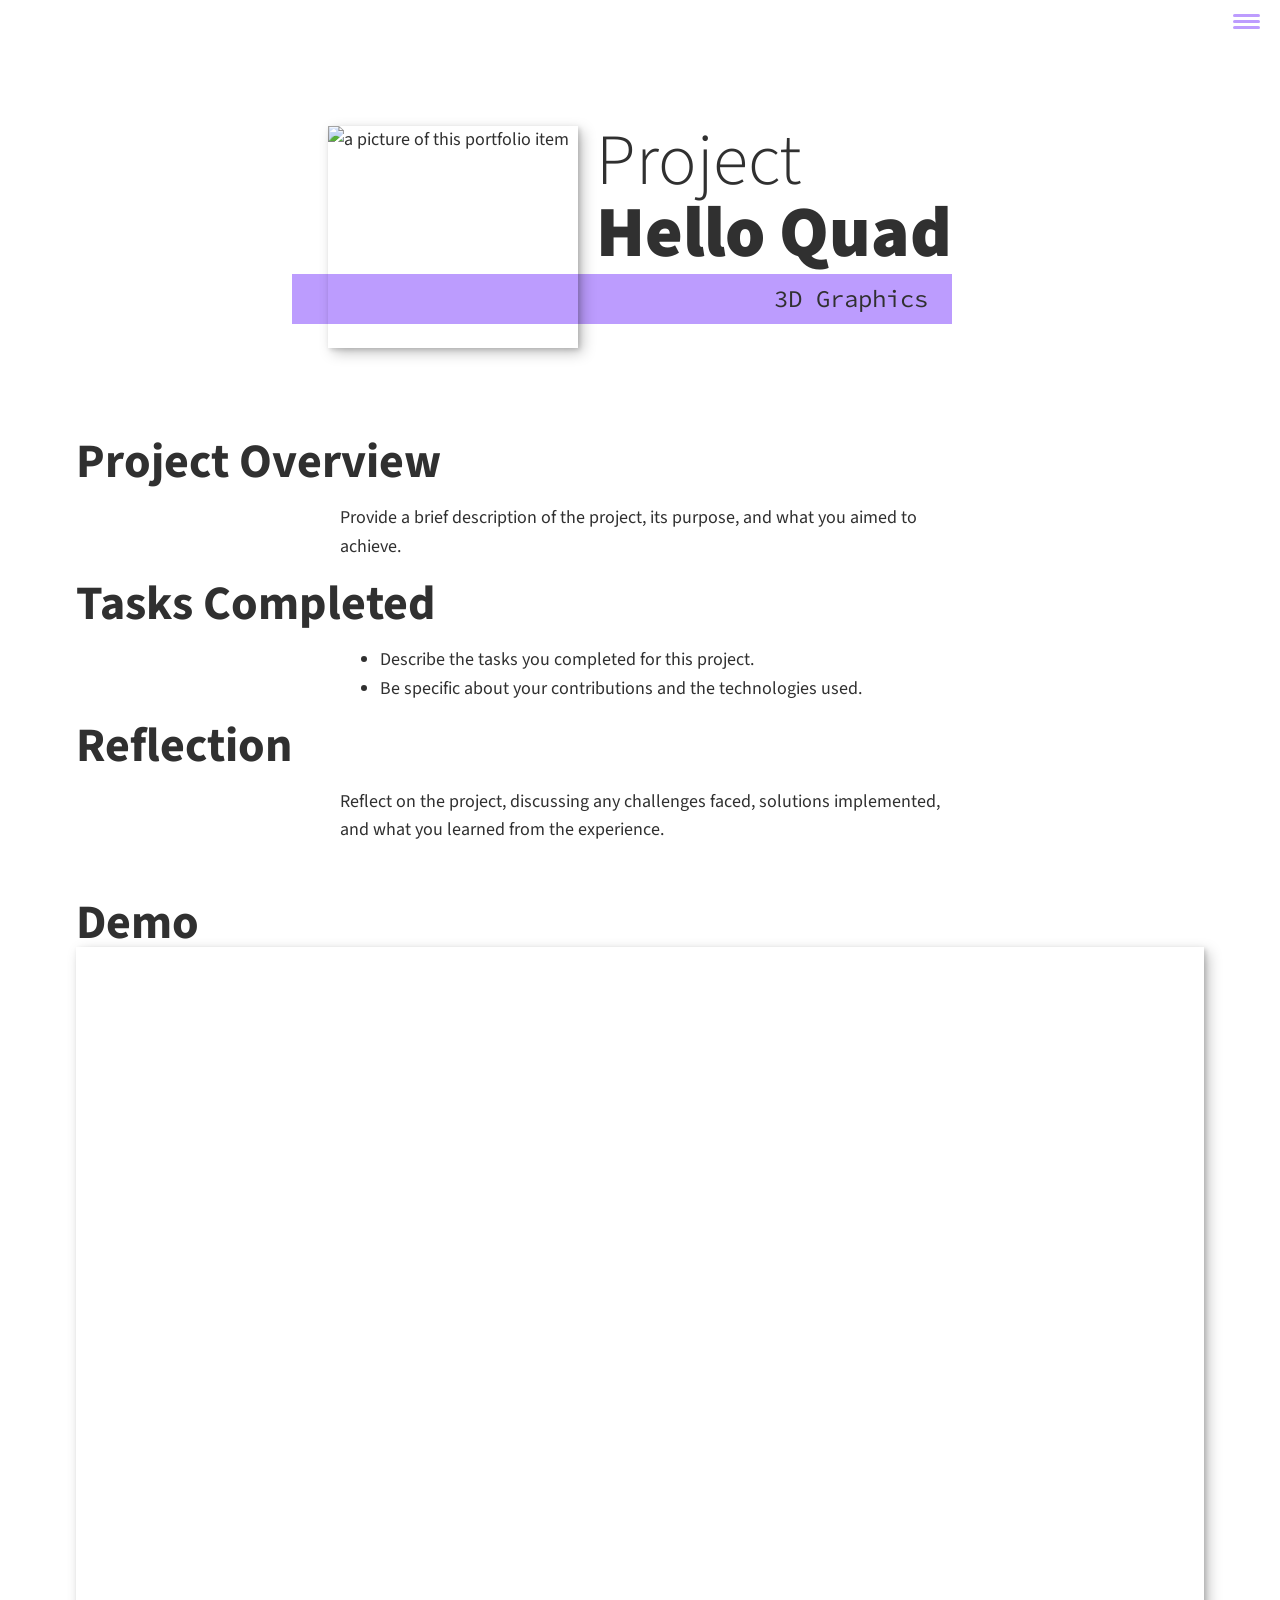
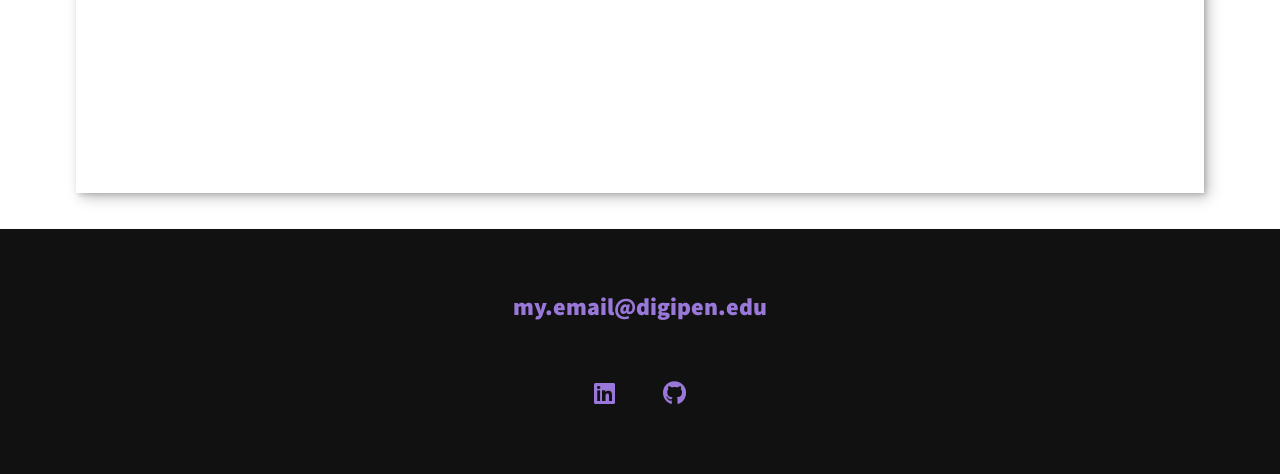
==== portfolio/01_hello.html @ 69de8294 "Update 01_hello.html ." ====
<!-- https://youtu.be/_xkSvufmjEs?si=mh-MXT2ZdUasYAYn&t=3416 -->
<!-- adobe.ly/2GAgF93 -->
<!-- https://scrimba.com/build-and-deploy-your-portfolio-c012 -->
<!DOCTYPE html>
<html lang="en">

<head>
    <meta charset="UTF-8">
    <link rel="icon" type="image/svg+xml" href="../img/face.jpg">

    <!-- Help auto scale for desktop & mobile -->
    <meta name="viewport" content="width=device-width, initial-scale=1.0">
    <title>Youngwoo Lee Hello Quad Website</title>

    <!-- Normalize the difference across browsers  https://necolas.github.io/normalize.css/ -->
    <link rel="stylesheet" href="../external/normalize.css">

    <link rel="stylesheet" href="https://cdnjs.cloudflare.com/ajax/libs/font-awesome/5.11.2/css/all.css"
        integrity="sha256-46qynGAkLSFpVbEBog43gvNhfrOj+BmwXdxFgVK/Kvc=" crossorigin="anonymous" />

    <!-- https://fonts.google.com/selection/embed -->
    <link rel="preconnect" href="https://fonts.googleapis.com">
    <link rel="preconnect" href="https://fonts.gstatic.com" crossorigin>
    <link
        href="https://fonts.googleapis.com/css2?family=Source+Code+Pro:ital,wght@0,200..900;1,200..900&family=Source+Sans+3:ital,wght@0,200..900;1,200..900&display=swap"
        rel="stylesheet">

    <link rel="stylesheet" href="../css/style.css">
</head>

<body>
    <header>
        <div class="logo">
            <!-- alt text can be blank since the logo is purely decorative and putting something like logo isn't actually helpful -->
            <!-- img src="../img/cout.jpg" alt="" -->
        </div>
        <button class="nav-toggle" aria-label="toggle navigation">
            <span class="hamburger"></span>
        </button>
        <nav class="nav">
            <ul class="nav__list">
                <li class="nav__item">
                    <a href="../index.html" class="nav__link">Home</a>
                </li>
                <li class="nav__item">
                    <a href="../index.html#skills" class="nav__link">Skills</a>
                </li>
                <li class="nav__item">
                    <a href="../index.html#about" class="nav__link">About Me</a>
                </li>
                <li class="nav__item">
                    <a href="../index.html#projects" class="nav__link">Projects</a>
                </li>
                <li class="nav__item">
                    <a href="../index.html#resume" class="nav__link">Resume</a>
                </li>
            </ul>
        </nav>
    </header>

    <!-- Introduction -->
    <section class="intro">
        <h1 class="section__title section__title--intro">
            Project <strong>Hello Quad</strong>
        </h1>
        <p class="section__subtitle section__subtitle--intro">3D Graphics</p>
        <img src="../img/portfolio_thumbnails/01_hello.jpg" alt="a picture of this portfolio item" class="intro__img">
    </section>

    <div class="portfolio-item-individual">
        <h2>Project Overview</h2>
        <p>Provide a brief description of the project, its purpose, and what you aimed to achieve.</p>

        <h2>Tasks Completed</h2>
        <ul>
            <li>Describe the tasks you completed for this project.</li>
            <li>Be specific about your contributions and the technologies used.</li>
        </ul>

        <h2>Reflection</h2>
        <p>Reflect on the project, discussing any challenges faced, solutions implemented, and what you learned from the
            experience.</p>
    </div>

    <div class="portfolio-item-individual">
        <h2>Demo</h2>
        <!-- Hello_quad demo the webgl version of the project -->
        <iframe id="demo" src="https://miyeokjulki.github.io/hello_quad_URL"></iframe>
    </div>


    <!-- Footer -->
    <footer class="footer">
        <a href="mailto:my.email@digipen.edu" class="footer__link">my.email@digipen.edu</a>
        <ul class="social-list">
            <li class="social-list__item">
                <a class="social-list__link" href="https://www.linkedin.com/in/영우-이-b2654640">
                    <i class="fab fa-linkedin"></i>
                </a>
            </li>
            <li class="social-list__item">
                <a class="social-list__link" href="https://github.com/miyeokjulki">
                    <i class="fab fa-github"></i>
                </a>
            </li>
            <!-- Want to list more? search : https://fontawesome.com/v5/search?ic=brands -->
        </ul>
    </footer>

    <script src="../js/index.js"></script>

</body>

</html>
---- css/style.css ----
/* make padding within widths rather calculating with total width? */
*,
*::before,
*::after {
  box-sizing: border-box;
}

/* Custom Properties */

:root {
  --ff-primary: "Source Sans 3", sans-serif;
  --ff-secondary: "Source Code Pro", monospace;

  --fw-reg: 300;
  --fw-bold: 900;

  --clr-light: #ffffff;
  --clr-dark: #303030;
  --clr-accent: #b18bfed9;

  --fs-h1: 3rem;
  --fs-h2: 2.25rem;
  --fs-h3: 1.25rem;
  --fs-body: 1rem;

  --bs: 0.25em 0.25em 0.75em rgba(0, 0, 0, 0.25),
    0.125em 0.125em 0.25em rgba(0, 0, 0, 0.15);
}

/* With wider screens use differnt/bigger numbers */
@media (min-width: 800px) {
  :root {
    --fs-h1: 4.5rem;
    --fs-h2: 3rem;
    --fs-h3: 1.5rem;
    --fs-body: 1.125rem;
  }
}

/* General Styles */

html {
  scroll-behavior: smooth;
}

body {
  background: var(--clr-light);
  color: var(--clr-dark);
  margin: 0;
  font-family: var(--ff-primary);
  font-size: var(--fs-body);
  line-height: 1.6;
}

section {
  padding: 5em 2em;
}

img {
  display: block;
  max-width: 100%;
}

strong {
  font-weight: var(--fw-bold);
}

:focus {
  outline: 3px solid var(--clr-accent);
  outline-offset: 3px;
}

.btn {
  display: inline-block;
  padding: 0.5em 2.5em;
  background: var(--clr-accent);
  color: var(--clr-dark);
  text-decoration: none;
  cursor: pointer;
  font-size: 0.8rem;
  text-transform: uppercase;
  letter-spacing: 2px;
  font-weight: var(--fw-bold);
  transition: transform 200ms ease-in-out;
}

.btn:hover {
  transform: scale(1.1);
}

/* Typography */

h1,
h2,
h3 {
  line-height: 1;
  margin: 0;
}

h1 {
  font-size: var(--fs-h1);
}

h2 {
  font-size: var(--fs-h2);
}

h3 {
  font-size: var(--fs-h3);
}

.section__title {
  margin-bottom: 0.25rem;
}

.section__title--intro {
  font-weight: var(--fw-reg);
}

.section__title--intro strong {
  display: block;
}

.section__subtitle {
  margin: 0;
  font-size: var(--fs-h3);
}

.section__subtitle--intro,
.section__subtitle--about {
  background: var(--clr-accent);
  padding: 0.25em 1em;
  font-family: var(--ff-secondary);
  margin-bottom: 1em;
}

.section__subtitle--projects {
  color: var(--clr-accent);
  font-weight: var(--fw-bold);
  margin-bottom: 1em;
}

/* header */
header {
  display: flex;
  justify-content: space-between;
  padding: 1em;
}
.logo {
  max-width: 528px;
}

.nav {
  position: fixed;
  background: var(--clr-dark);
  color: var(--clr-light);
  top: 0;
  bottom: 0;
  left: 0;
  right: 0;
  z-index: 100;

  transform: translateX(100%);
  transition: transform 250ms cubic-bezier(0.5, 0, 0.5, 1);
}

.nav__list {
  list-style: none;
  display: flex;
  height: 100%;
  flex-direction: column;
  justify-content: space-evenly;
  align-items: center;
  margin: 0;
  padding: 0;
}

.nav__link {
  color: inherit;
  font-weight: var(--fw-bold);
  font-size: var(--fs-h2);
  text-decoration: none;
}

.nav__link:hover {
  color: var(--clr-accent);
}

.nav-toggle {
  padding: 0.5em;
  background: transparent;
  border: 0;
  cursor: pointer;
  position: absolute;
  right: 1em;
  top: 1em;
  z-index: 1000;
}

.nav-open .nav {
  transform: translateX(0);
}

.nav-open .nav-toggle {
  position: fixed;
}

.nav-open .hamburger {
  transform: rotate(0.625turn);
}

.nav-open .hamburger::before {
  transform: rotate(90deg) translateX(-6px);
}

.nav-open .hamburger::after {
  opacity: 0;
}

.hamburger {
  display: block;
  position: relative;
}

.hamburger,
.hamburger::before,
.hamburger::after {
  background: var(--clr-accent);
  width: 2em;
  height: 3px;
  border-radius: 1em;
  transition: transform 250ms ease-in-out;
}

.hamburger::before,
.hamburger::after {
  content: "";
  position: absolute;
  left: 0;
  right: 0;
}

.hamburger::before {
  top: 6px;
}
.hamburger::after {
  bottom: 6px;
}

/* Intro Section */
.intro {
  position: relative;
  z-index: 2;
}

.intro-bg {
  position: absolute;
  top: 0;
  left: 0;
  width: 100%;
  height: 100%;
  overflow: hidden;
  z-index: 0;
}

.intro-bg iframe {
  width: 100%;
  height: 100%;
  border: none;
  position: absolute;
  top: 0;
  left: 0;
}

.intro-bg canvas {
  width: 100%;
  height: 100%;
  display: block;
}

.intro > *:not(.intro-bg) {
  position: relative;
  z-index: 1;
}

.intro__img {
  box-shadow: var(--bs);
}

.section__subtitle--intro {
  display: inline-block;
}

@media (min-width: 600px) {
  .intro {
    display: grid;
    width: min-content;
    margin: 0 auto;
    column-gap: 1em;
    grid-template-areas:
      "img title"
      "img subtitle";
    grid-template-columns: min-content max-content;
  }

  .intro__img {
    grid-area: img;
    min-width: 250px;
    position: relative;
    z-index: 2;
  }

  .section__subtitle--intro {
    align-self: start;
    grid-column: -1/1;
    grid-row: 2;
    text-align: right;
    position: relative;
    left: -1.5em;
    width: calc(100% + 1.5em);
  }
}

/* my services section */

.my-services {
  background-color: var(--clr-dark);
  /* background-image: url(../img/skills-bg.jpg); */
  background-size: cover;
  background-blend-mode: overlay;
  color: var(--clr-light);
  text-align: center;
}

.section__title--services {
  color: var(--clr-accent);
  position: relative;
}

.section__title--services::after {
  content: "";
  display: block;
  width: 2em;
  height: 1px;
  margin: 0.5em auto 1em;
  background: var(--clr-light);
  opacity: 0.25;
}

.services {
  margin-bottom: 4em;
}

.service {
  max-width: 500px;
  margin: 0 auto;
}

@media (min-width: 800px) {
  .services {
    display: flex;
    justify-content: center;
    gap: 2em;
    max-width: 1000px;
    /* margin-left: auto;
    margin-right: auto; */
    margin: 0 auto;
  }

  .service {
    flex: 1;
    margin: 0;
    text-align: center;
  }

  .service + .service {
    margin-left: 0;
  }
}

/* About Me */

.about-me {
  max-width: 1000px;
  margin: 0 auto;
}

.about-me__img {
  box-shadow: var(--bs);
}

@media (min-width: 600px) {
  .about-me {
    display: grid;
    grid-template-columns: 1fr 200px;
    grid-template-areas:
      "title img"
      "subtitle img"
      "text img";
    column-gap: 2em;
  }

  .section__title--about {
    grid-area: title;
  }

  .section__subtitle--about {
    grid-column: 1 / -1;
    grid-row: 2;
    position: relative;
    left: -1em;
    width: calc(100% + 2em);
    padding-left: 1em;
    padding-right: calc(200px + 2.5em);
  }

  .about-me__img {
    grid-area: img;
    position: relative;
    z-index: 2;
  }
}

/* Portfolio / My projects */

.my-projects {
  background-color: var(--clr-dark);
  color: var(--clr-light);
  text-align: center;
}

.portfolio {
  display: grid;
  grid-template-columns: repeat(auto-fit, minmax(300px, 1fr));
  max-width: 1200px;
  margin: 0 auto;
}

.portfolio__item {
  background: var(--clr-dark);
  overflow: hidden;
}

.portfolio__img {
  transition: transform 750ms cubic-bezier(0.5, 0, 0.5, 1), opacity 250ms linear;
}

.portfolio__item:focus {
  position: relative;
  z-index: 2;
}

.portfolio__img:hover,
.portfolio__item:focus .portfolio__img {
  transform: scale(1.2);
  opacity: 0.75;
}

/*--------------------------------------------------------------
# Resume Section
--------------------------------------------------------------*/

.section__title--resume {
  text-align: center;
}

.my-resume {
  display: flex;
  flex-direction: column;
  align-items: center;
}

.resume-section h3 {
  color: var(--clr-dark);
  text-align: center;
}

.resume-section .resume-item {
  padding: 0 0 20px 20px;
  margin-top: -18px;
  border-left: 2px solid var(--clr-accent);
  position: relative;
  max-width: 1000px;
}

.resume-section .resume-item b {
  text-transform: uppercase;
  color: color-mix(in srgb, var(--clr-accent), transparent 5%);
  position: sticky;
}

.resume-section .resume-item::before {
  content: "";
  position: absolute;
  width: 16px;
  height: 16px;
  border-radius: 50px;
  left: -9px;
  top: 0;
  background: var(--clr-light);
  border: 2px solid var(--clr-accent);
}

/* Footer */

.footer {
  background: #111;
  color: var(--clr-accent);
  text-align: center;
  padding: 2.5em 0;
  font-size: var(--fs-h3);
}

.footer a {
  color: inherit;
  text-decoration: none;
}

.footer__link {
  font-weight: var(--fw-bold);
}

.footer__link:hover,
.social-list__link:hover {
  opacity: 0.7;
}

.footer__link:hover {
  text-decoration: underline;
}

.social-list {
  list-style: none;
  display: flex;
  justify-content: center;
  margin: 2em 0 0;
  padding: 0;
}

.social-list__item {
  margin: 0 0.5em;
}

.social-list__link {
  padding: 0.5em;
}

/* individual portfolio item styles */

.portfolio-item-individual {
  padding: 0 2em 2em;
  max-width: 1200px;
  margin: 0 auto;
}

.portfolio-item-individual p,
.portfolio-item-individual ul {
  max-width: 600px;
  margin-left: auto;
  margin-right: auto;
}

.portfolio-item-individual iframe {
  box-shadow: var(--bs);
  display: block;
  max-width: 1200px;
  width: 100%;
  height: auto;
  aspect-ratio: 4 / 3; /* Maintain aspect ratio */
  margin: 0 auto; /* Centering */
  border: none;
}
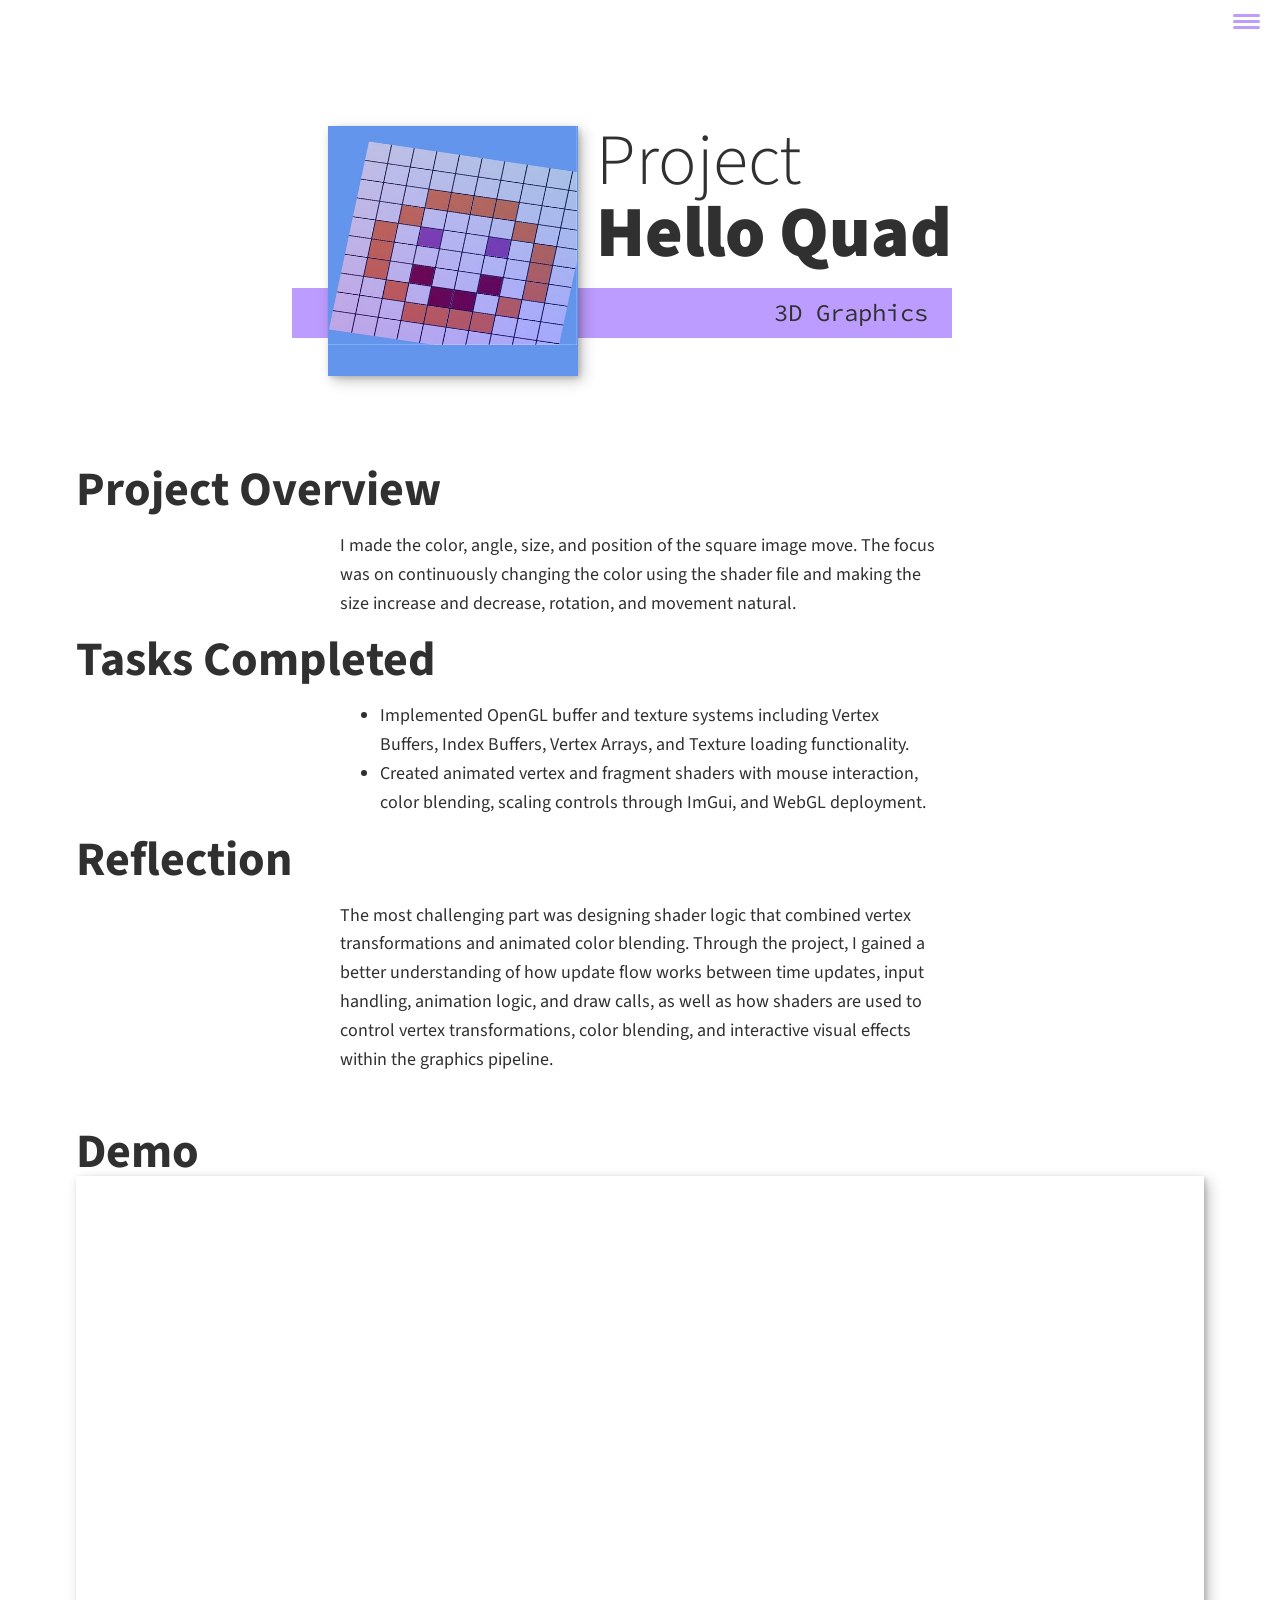
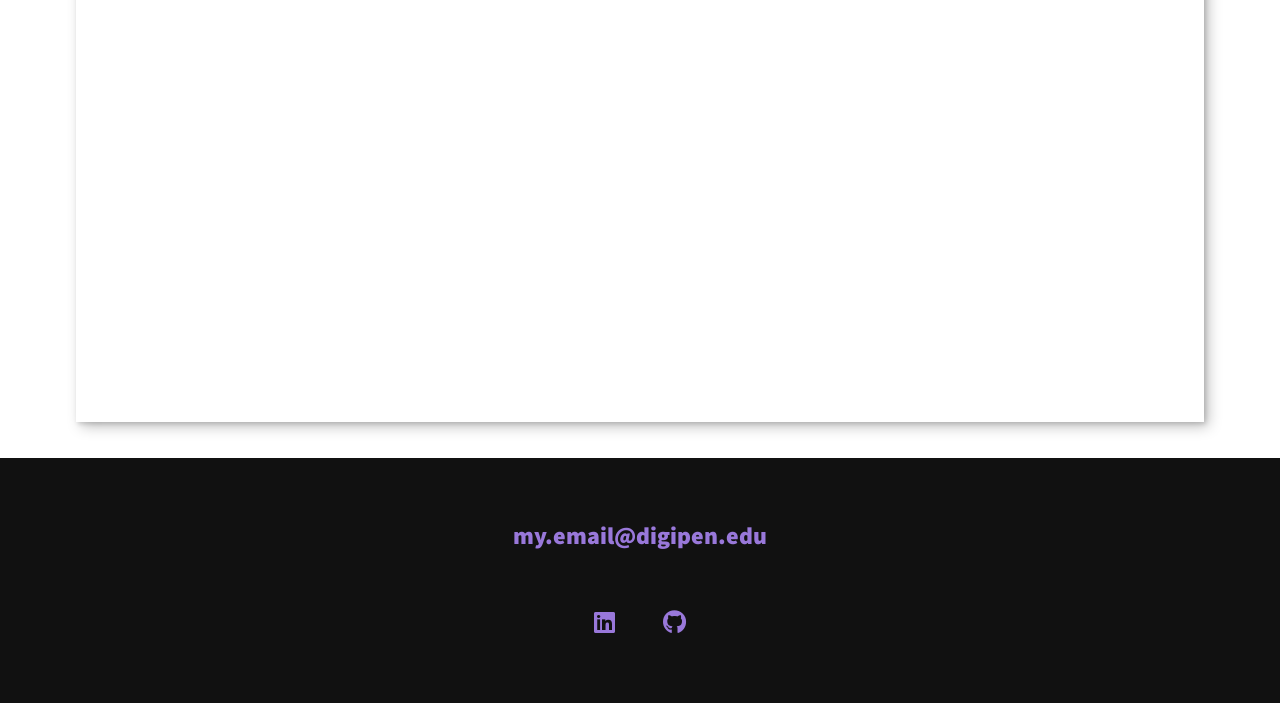
==== commit 3b173f5d: ". ." ====
--- a/portfolio/01_hello.html
+++ b/portfolio/01_hello.html
@@ -6,7 +6,7 @@
 
 <head>
     <meta charset="UTF-8">
-    <link rel="icon" type="image/svg+xml" href="../img/face.jpg">
+    <link rel="icon" type="image/svg+xml" href="../img/face_youngwooLee.jpg">
 
     <!-- Help auto scale for desktop & mobile -->
     <meta name="viewport" content="width=device-width, initial-scale=1.0">
@@ -69,23 +69,26 @@
 
     <div class="portfolio-item-individual">
         <h2>Project Overview</h2>
-        <p>Provide a brief description of the project, its purpose, and what you aimed to achieve.</p>
+        <p>I made the color, angle, size, and position of the square image move. 
+            The focus was on continuously changing the color using the shader file and making the size increase and decrease, rotation, and movement natural.</p>
 
         <h2>Tasks Completed</h2>
         <ul>
-            <li>Describe the tasks you completed for this project.</li>
-            <li>Be specific about your contributions and the technologies used.</li>
+            <li>Implemented OpenGL buffer and texture systems including Vertex Buffers, Index Buffers, Vertex Arrays, and Texture loading functionality.</li>
+            <li>Created animated vertex and fragment shaders with mouse interaction, color blending, scaling controls through ImGui, and WebGL deployment.</li>
         </ul>
 
         <h2>Reflection</h2>
-        <p>Reflect on the project, discussing any challenges faced, solutions implemented, and what you learned from the
-            experience.</p>
+        <p>The most challenging part was designing shader logic that combined vertex transformations and animated color blending. 
+            Through the project, I gained a better understanding of how update flow works between time updates, input handling, animation logic, and draw calls, 
+            as well as how shaders are used to control vertex transformations, color blending, and interactive visual effects within the graphics pipeline.
+        </p>
     </div>
 
     <div class="portfolio-item-individual">
         <h2>Demo</h2>
         <!-- Hello_quad demo the webgl version of the project -->
-        <iframe id="demo" src="https://miyeokjulki.github.io/hello_quad_URL"></iframe>
+        <iframe id="demo" src="https://miyeokjulki.github.io/hello_quad_URL/"></iframe>
     </div>
 
 
@@ -94,12 +97,12 @@
         <a href="mailto:my.email@digipen.edu" class="footer__link">my.email@digipen.edu</a>
         <ul class="social-list">
             <li class="social-list__item">
-                <a class="social-list__link" href="https://www.linkedin.com/in/영우-이-b2654640">
+                <a class="social-list__link" href="https://www.linkedin.com/in/영우-이-b26546408/">
                     <i class="fab fa-linkedin"></i>
                 </a>
             </li>
             <li class="social-list__item">
-                <a class="social-list__link" href="https://github.com/miyeokjulki">
+                <a class="social-list__link" href="https://github.com/miyeokjulki/">
                     <i class="fab fa-github"></i>
                 </a>
             </li>
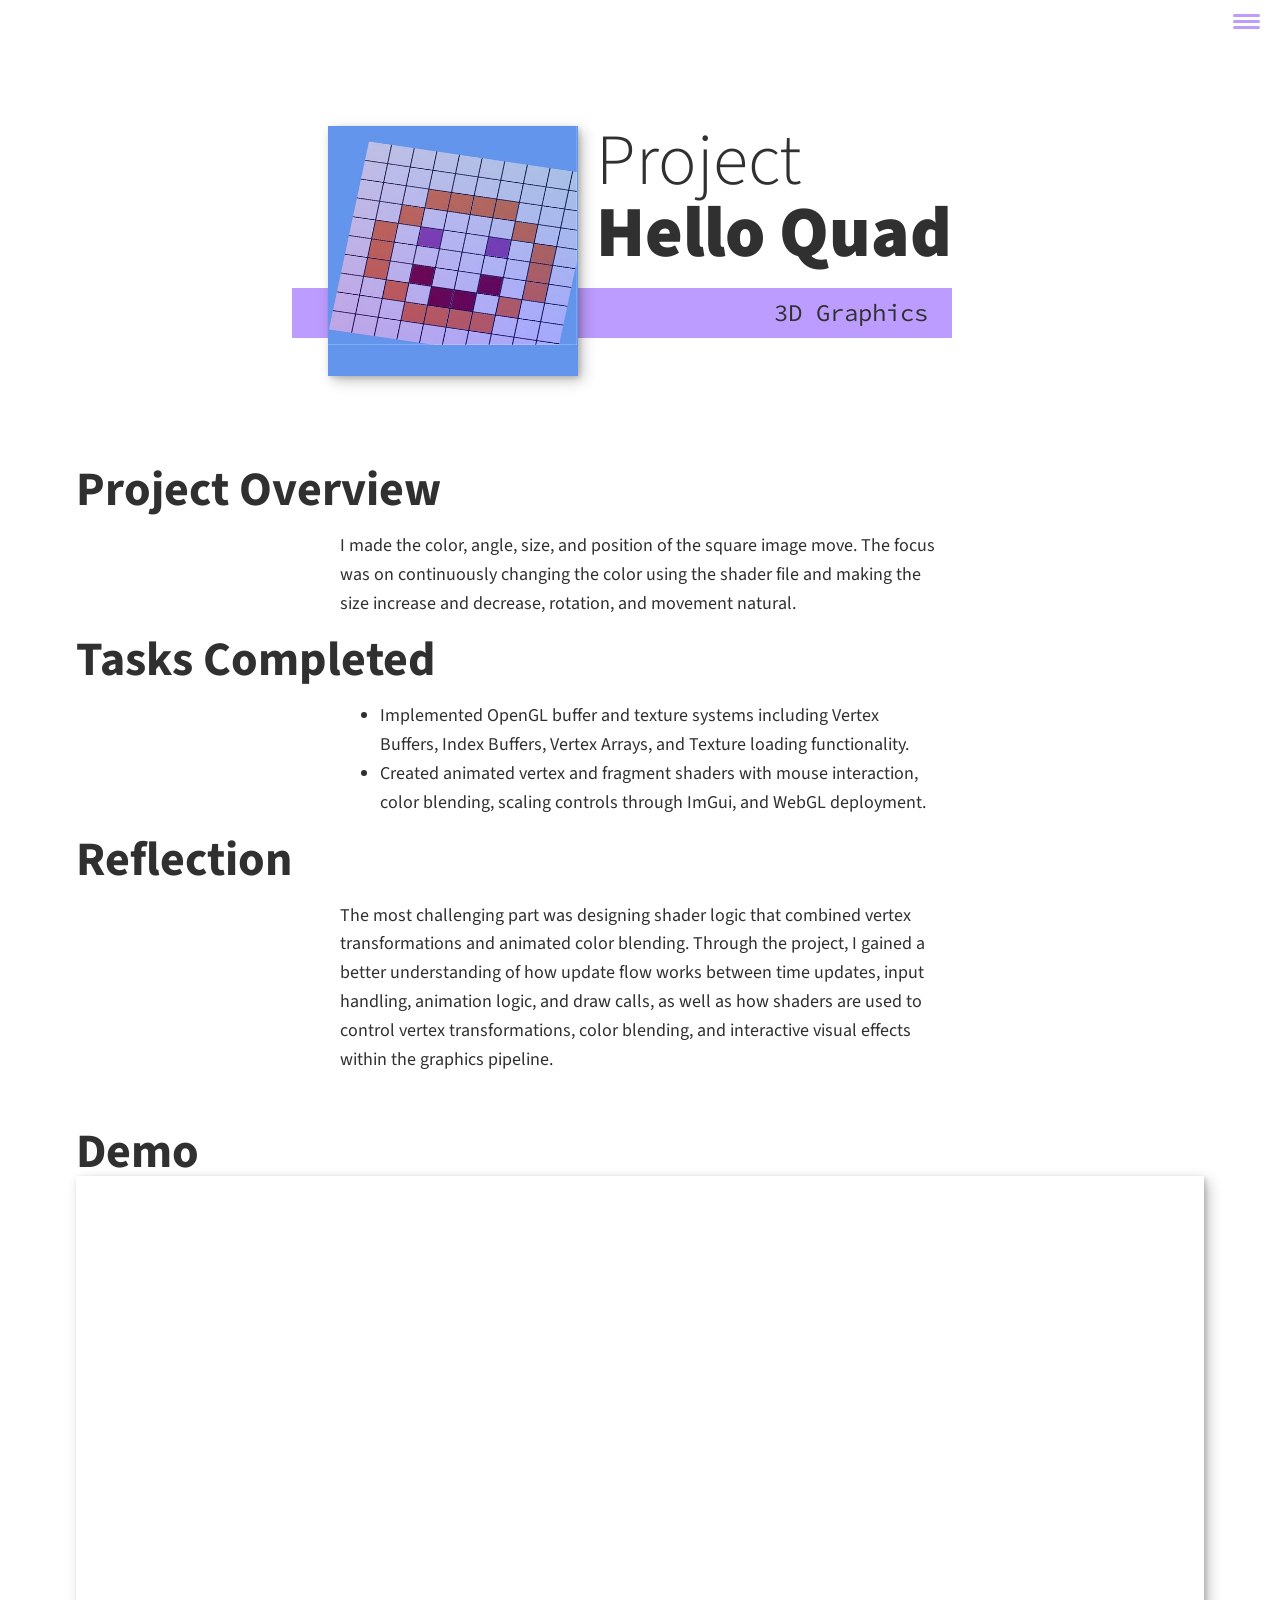
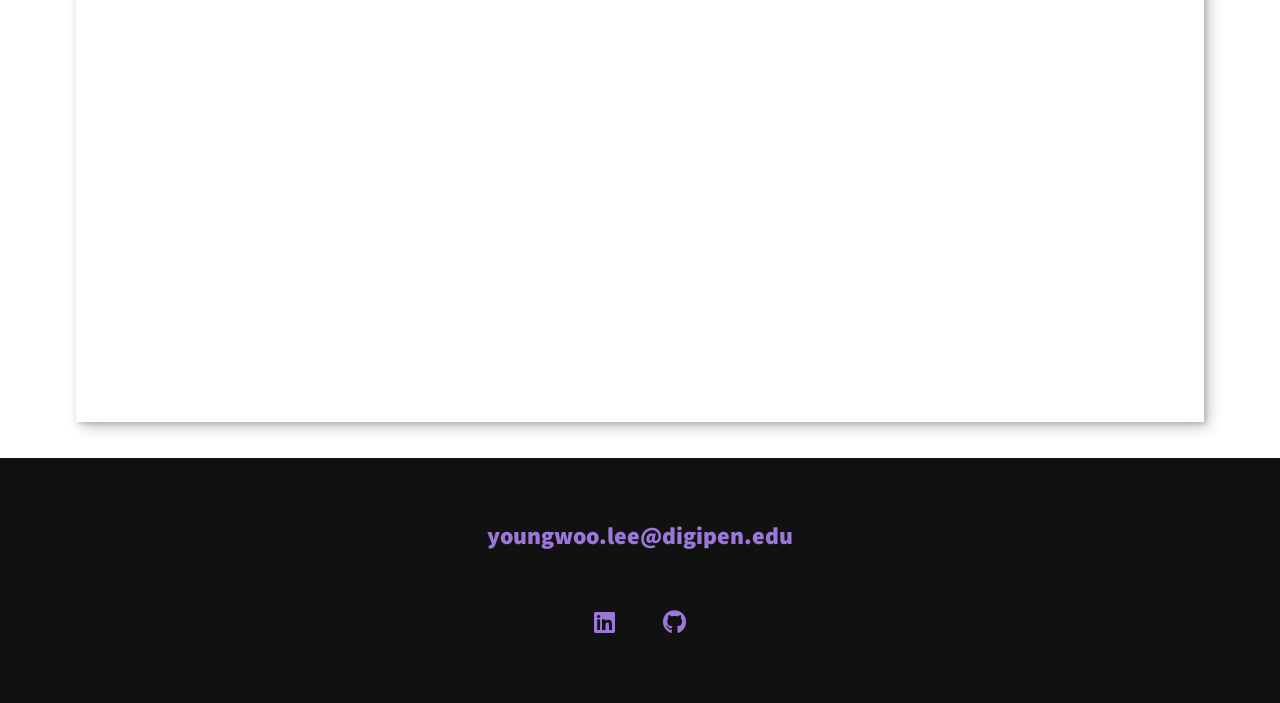
==== commit fbafbdf5: ". ." ====
--- a/portfolio/01_hello.html
+++ b/portfolio/01_hello.html
@@ -94,7 +94,7 @@
 
     <!-- Footer -->
     <footer class="footer">
-        <a href="mailto:my.email@digipen.edu" class="footer__link">my.email@digipen.edu</a>
+        <a href="mailto:youngwoo.lee@digipen.edu" class="footer__link">youngwoo.lee@digipen.edu</a>
         <ul class="social-list">
             <li class="social-list__item">
                 <a class="social-list__link" href="https://www.linkedin.com/in/영우-이-b26546408/">
